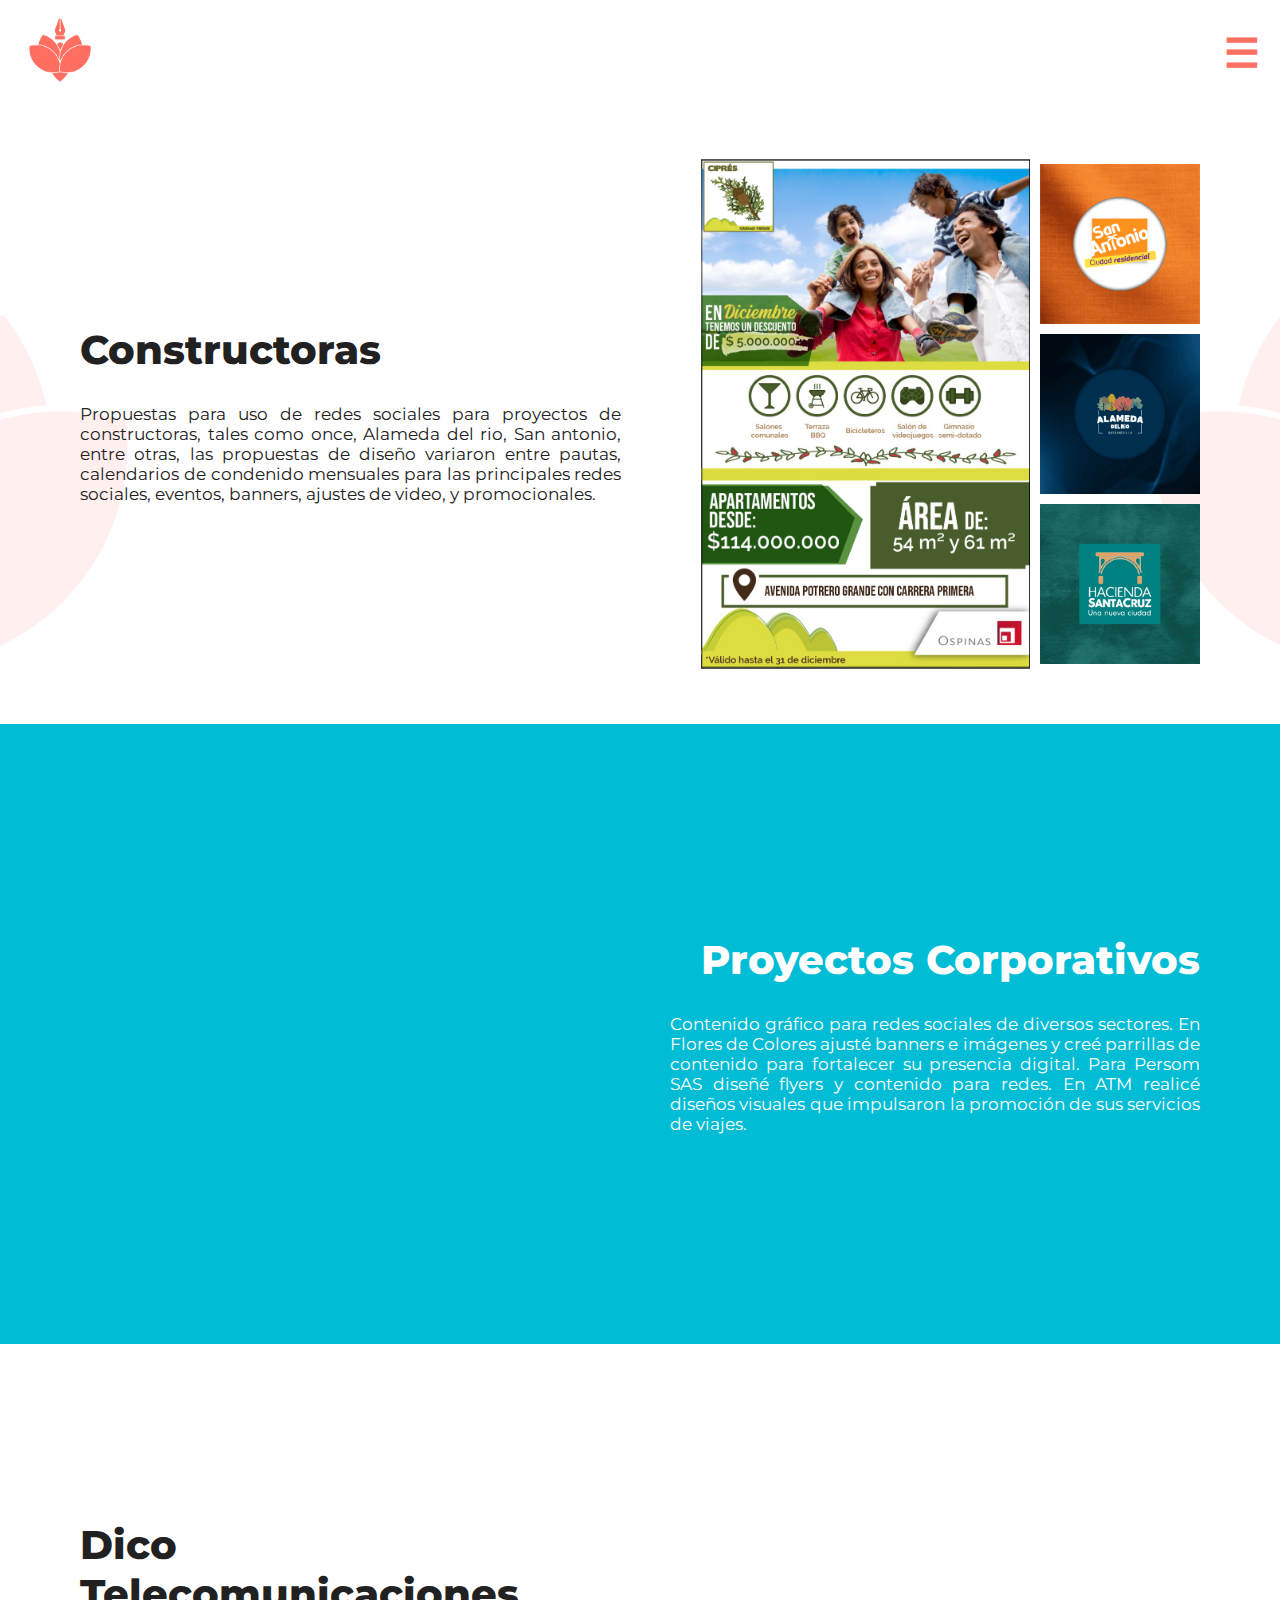
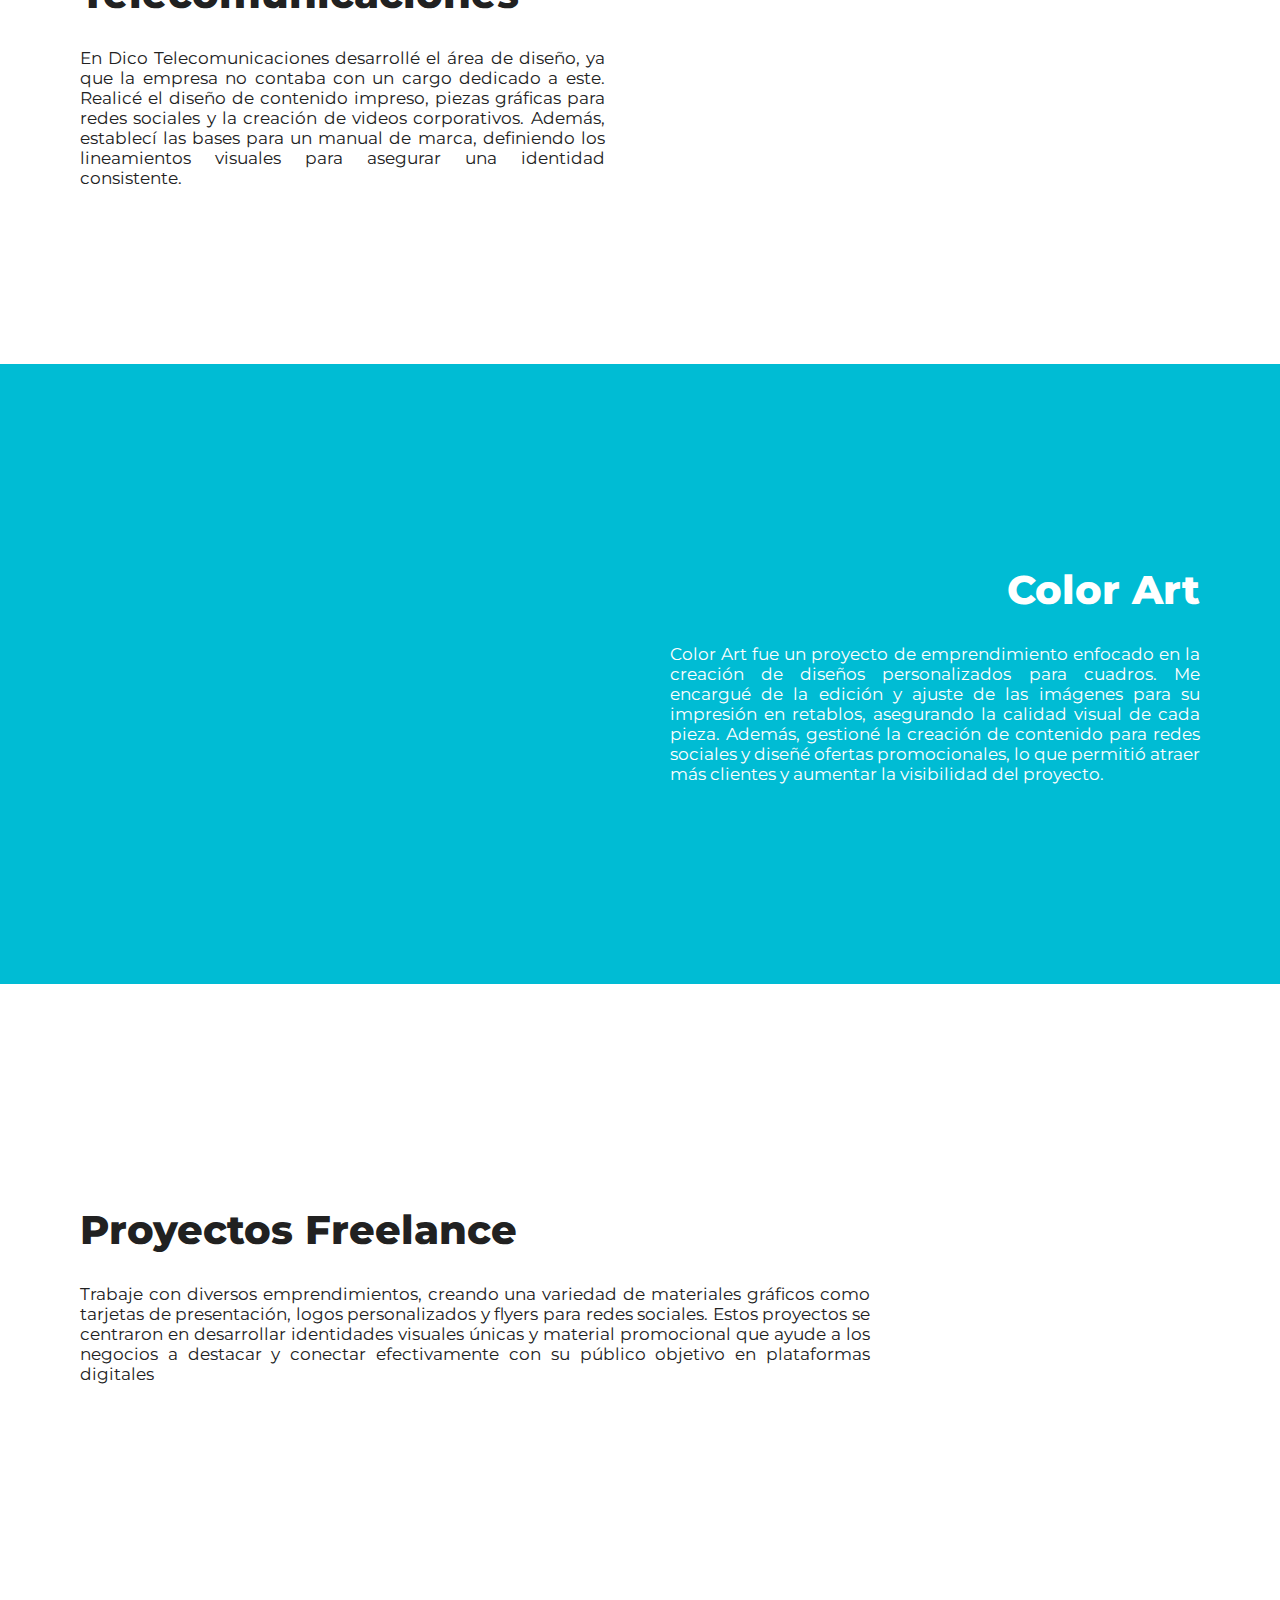
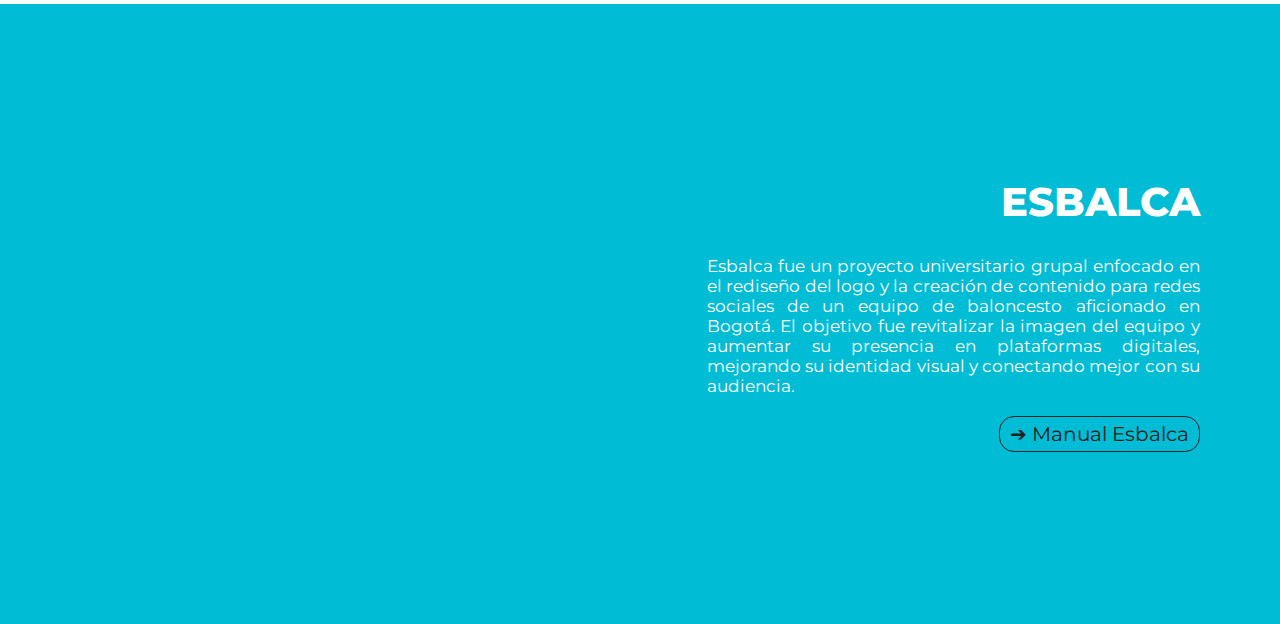
==== src/diseno.html @ efd07203 "first commit" ====
<!doctype html>
<html>
<head>
	<meta charset="UTF-8" />
    <meta name="viewport" content="width=device-width, initial-scale=1.0">
    <title>Darlyn Orjuela</title>
    <link rel="icon" type="image/png" href="assets/favicon.ico" />
	<link rel="preconnect" href="https://fonts.googleapis.com">
	<link rel="preconnect" href="https://fonts.gstatic.com" crossorigin>
	<link href="https://fonts.googleapis.com/css2?family=Montserrat:ital,wght@0,100..900;1,100..900&family=Playfair+Display:ital,wght@0,400..900;1,400..900&display=swap" rel="stylesheet">
    <link rel="stylesheet" href="css/variables.css"/>
	<link rel="stylesheet" href="css/menu.css">
    <link rel="stylesheet" href="css/diseno.css">
</head>

<body>
    <header> 
		<nav class="menu">
            <a href="welcome.html"><img class="logo" src="assets/img/logo/logo red.png" alt="logo Darlyn" ></a>
            <span id="open-close">&#9776;</span>
        </nav>
        <aside id="aside">
            <div class="container-svg">
                <h2 class="title_menu">Proyectos &#62;</h2>
                <div>
                    <a href="diseño.html"><span>Diseño</span></a>
                </div>
                <div>
                    <a href="galeria.html"><span>Galeria</span></a>
                </div>
                <div>
                    <a href="web.html"><span>Web</span></a>
                </div>
            </div>
            <div class="container-svg">
                <div>
                    <a href="sobreMi.html"><span>Sobre mí</span></a>
                </div>
            </div>
        </aside>
	</header>
    
    <main>
        <div class="disenos">
            <div class="container-disenos negro">
                <div class="container-texto">
                    <h2 class="titulo-diseno">Constructoras </h2>
                    <p class="texto-diseno">Propuestas para uso de redes sociales para proyectos de constructoras, tales como once, Alameda del rio, San antonio, entre otras, las propuestas de diseño variaron entre pautas, calendarios de condenido mensuales para las principales redes sociales, eventos, banners, ajustes de video, y promocionales.</p>
                </div>
                <div class="container-img derecha">
                    <img src="assets/img/Recurso 10.png" alt="" class="imagenes jpg">
                    <img src="assets/img/Galeria/Recurso-9.png" alt="" width="160" class="imagenes none">
                    <img src="assets/img/Galeria/Recurso-4.png" alt="" width="160" class="imagenes none">
                    <img src="assets/img/Galeria/Recurso-5.png" alt="" width="160" class="imagenes none">
              </div>
            </div>
            
            <div class="container-disenos aqua">
                <div class="container-img izquierda">
                    <img src="assets/img/Galeria/frecuencia-04.jpg" alt="" width="250" class="imagenes none">
                    <img src="assets/img/Galeria/frecuencia-09.png" alt="" width="250" class="imagenes none">
                    <img src="assets/img/Galeria/frecuencia-02.jpg" alt="" width="250"  class="imagenes">
                </div>
              <div class="container-texto blanco">
                    <h2 class="titulo-diseno texto-derecha">Proyectos Corporativos</h2>
                    <p class="texto-diseno">Contenido gráfico para redes sociales de diversos sectores. En Flores de Colores ajusté banners e imágenes y creé parrillas de contenido para fortalecer su presencia digital. Para Persom SAS diseñé flyers y contenido para redes. En ATM realicé diseños visuales que impulsaron la promoción de sus servicios de viajes.</p>
                </div>
            </div>       
            
            <div class="container-disenos negro">
                <div class="container-texto">
                    <h2 class="titulo-diseno">Dico Telecomunicaciones</h2>
                    <p class="texto-diseno">En Dico Telecomunicaciones desarrollé el área de diseño, ya que la empresa no contaba con un cargo dedicado a este. Realicé el diseño de contenido impreso, piezas gráficas para redes sociales y la creación de videos corporativos. Además, establecí las bases para un manual de marca, definiendo los lineamientos visuales para asegurar una identidad consistente.</p>
                </div>
                <div class="container-img derecha">
                    <img src="assets/img/Galeria/RecursoD5.png" alt="" class="imagenes none">
                    <img src="assets/img/Galeria/RecursoD2.png" alt="" width="250" class="imagenes none">
                    <img src="assets/img/Galeria/RecursoD3.png" alt="" width="250" class="imagenes">
              </div>
            </div>
            
            <div class="container-disenos aqua">
                <div class="container-img izquierda">
                    <img src="assets/img/Galeria/SColorart2.png" alt="" width="250" class="imagenes">
                    <img src="assets/img/Galeria/SColorart3.png" alt="" width="250" class="imagenes none">
                    <img src="assets/img/Galeria/SColorart1.png" alt="" width="250"  class="imagenes none">
                    <img src="assets/img/Galeria/SColorart4.png" alt="" width="250"  class="imagenes none">
                </div>
              <div class="container-texto blanco">
                    <h2 class="titulo-diseno texto-derecha">Color Art </h2>
                    <p class="texto-diseno">Color Art fue un proyecto de emprendimiento enfocado en la creación de diseños personalizados para cuadros. Me encargué de la edición y ajuste de las imágenes para su impresión en retablos, asegurando la calidad visual de cada pieza. Además, gestioné la creación de contenido para redes sociales y diseñé ofertas promocionales, lo que permitió atraer más clientes y aumentar la visibilidad del proyecto.</p>
              </div>
            </div> 
            
            <div class="container-disenos negro">
                <div class="container-texto">
                    <h2 class="titulo-diseno">Proyectos Freelance</h2>
                    <p class="texto-diseno">Trabaje con diversos emprendimientos, creando una variedad de materiales gráficos como tarjetas de presentación, logos personalizados y flyers para redes sociales. Estos proyectos se centraron en desarrollar identidades visuales únicas y material promocional que ayude a los negocios a destacar y conectar efectivamente con su público objetivo en plataformas digitales</p>
                </div>
                <div class="container-img derecha">
                    <img src="assets/img/Galeria/free-1.png" alt="" class="imagenes none">
                    <img src="assets/img/Galeria/free-2.jpg" alt="" width="250" class="imagenes none">
                    <img src="assets/img/Galeria/free-3.jpg" alt="" width="250" class="imagenes">
              </div>
            </div>
            
            <div class="container-disenos aqua">
                <div class="container-img izquierda">
                    <img src="assets/img/Galeria/esbalca-5.jpg" alt="" class="imagenes none">
                    <img src="assets/img/Galeria/esbalca-4.jpg" alt="" width="250" class="imagenes none">
                    <img src="assets/img/Galeria/esbalca-2.jpg" alt="" width="250"  class="imagenes">
                </div>
              <div class="container-texto blanco">
                    <h2 class="titulo-diseno texto-derecha">ESBALCA</h2>
                <p class="texto-diseno">Esbalca fue un proyecto universitario grupal enfocado en el rediseño del logo y la creación de contenido para redes sociales de un equipo de baloncesto aficionado en Bogotá. El objetivo fue revitalizar la imagen del equipo y aumentar su presencia en plataformas digitales, mejorando su identidad visual y conectando mejor con su audiencia.</p>
                <div class="btn-container">
                  <a href="assets/pdf/Esbalca.pdf" class="btn-esbalca" target="_blank">&#10132; Manual Esbalca</a>
                </div>    
              </div>
            </div> 
        </div>
    </main>
    
    <script src="js/dropdown.js"></script>
    <script src="js/animation-show.js"></script>
</body>
</html>
---- src/css/variables.css ----
:root {
    --gris-oscuro: #212121;
    --rosa:#FF6F61;
	--aqua:#00BCD4;
	--lavanda:#C5CAE9;
	--durazno:#FFE0B2;

    /*con opacidad*/
    --aqua-opacidad:rgba(0,188,212,0.83);
    --aqua-oscuro:rgba(0,106,120,1.00);
    
    /*font*/
    --titulo: "Playfair Display", serif;
    --texto: "Montserrat", sans-serif;
    
}
    
*{
	margin: 0;
	padding: 0;
	list-style: none;
}

body{
    width: 100%;
    height: 100vh;
    background-color: var(--fondo-color);
    position: relative;
    overflow-x: hidden;
}
---- src/css/menu.css ----
.menu {
    display: flex;
    align-items: center;
    justify-content: space-between;
    width: 100%;
    padding: 10px 20px;
    box-sizing: border-box;
    overflow: hidden;
}

.logo {
    width: 80px;
    object-fit: cover;
	cursor: pointer;
    z-index: 3;
}

#open-close {
    font-family: var(--texto);
    font-size: 40px;
    color: var(--rosa);
    font-weight: 900;
    cursor: pointer;
    z-index: 3;
}

#aside {
    background-color: var(--aqua-opacidad);
    width: 30vw;
    position: absolute;
    top: 0;
    right: 0;
    bottom:0;
    padding-top: 100px;
    overflow-y: hidden;
    transition: transform 0.5s;
    z-index: 2;
}

.desplegar {
    transform: translateX(100%); /* Muestra el menú cuando la clase 'desplegar' se aplica */
}

.container-svg {
    margin: 10px 60px;
    padding: 10px 0px;
    color: white;
    font-family: var(--texto);
}

.container-svg:not(:last-child) {
    border-bottom: 3px solid white;
} 

.container-svg div a span{
    display: flex;
    align-items: center;
    justify-content: space-evenly;
    width: 100%;
    margin-bottom: 30px;
    cursor: pointer;
}

.container-svg a {
    font-size: 30px;
    font-weight: 600;
    text-decoration: none;
    color: white;
}

.container-svg a:hover {
    color: var(--aqua-oscuro);
}

.title_menu {
    padding-bottom: 40px;
    font-size: 25px;
    font-weight: 800;
}


@media screen and (max-width: 600px) {
    .menu{
        width: 100vw;
    }
    
    .logo {
        width: 50px;
    }
    
    #open-close {
        font-size: 30px;
    }
    
    #aside {
        width: 100vw;
        height: 100vh;
        overflow-y: visible;
    }
     
}

@media screen and (max-width: 1024px) {
    #aside{
        width: 100vw;
        height: 100vh;
        overflow-y: visible;
    }
}
---- src/css/diseno.css ----
.disenos {
    width: 100vw;
    display: flex;
    align-items: center;
    flex-direction: column;
    background: url("../assets/img/backgraund_2.png") center / cover no-repeat fixed;
}

.container-disenos {
    width: 100vw;
    padding: 10px 50px;
    font-family: var(--texto);
    display: flex;
    align-items: center;
}

.container-texto {
    flex: 1;
    padding: 0 80px;
    display: flex;
    flex-direction: column;
}

.negro {
    color: var(--gris-oscuro);
}

.titulo-diseno {
    margin-bottom: 30px;
    font-weight: 800;
    font-size: 40px;
}

.texto-diseno {
    text-align: justify;
    font-size: 17px;
}

.container-img {
    height: 600px;
    display: flex;
    flex-direction: column;
    flex-wrap: wrap;
    justify-content: center;
    overflow: hidden;
    gap: 10px;
}

.derecha {
    padding-right: 80px;
}

.imagenes {
    max-height: 85%;
    max-width: 100%;
    object-fit: contain;
    transition: transform 0.3s ease;
}

.imagenes:hover {
   transform: scale(1.05); 
}

.aqua {
    background: var(--aqua);
}

.izquierda {
    padding-left: 80px;
}

.container-img .imagenes {
    transform: scale(0);
    transition: transform 2s cubic-bezier(0.25, 0.1, 0.25, 1);
}

.texto-derecha {
    text-align: right;
}

.blanco {
    color: white;
}

.btn-container {
    display: flex;
    justify-content: flex-end;
    cursor: pointer;
}

.btn-esbalca {
    margin-top: 20px;
    color: var(--gris-oscuro);
    text-align: right;
    font-size: 20px;
    font-weight: 400;
    padding: 5px 10px;
    border: 1px solid var(--gris-oscuro);
    border-radius: 15px;
    text-decoration: none;
    background: var(--aqua);
}

.btn-esbalca:hover {
    font-size: 25px;
    color: white;
    border: 1px solid white;
    cursor: pointer;
}



@media screen and (max-width: 600px) {
    .container-disenos {
        flex-direction: column;
        padding: 40px 20px;
    }
    
    .container-texto {
        padding: 20px;
    }
    
    .titulo-diseno {
        font-size: 24px;
        text-align: center;
        margin-bottom: 20px;
    }
    
    .texto-diseno {
        font-size: 14px;
    }

    .container-img {
        height: auto;
        position: static;
        padding: 0;
    }

    .imagenes {
        max-width: 100%;
        height: auto;
    }
    
    .jpg {
        width: 250;
    }
    
    .none {
        display: none;
    }
    
}

@media screen and (min-width: 768px) and (max-width: 1024px) {
    .container-disenos {
        padding: 50px 30px;
    }
    
    .container-texto {
        padding: 30px;
    }
    
    .titulo-diseno {
        font-size: 25px;
        text-align: center;
        margin-bottom: 20px;
    }
    
    .texto-diseno {
        font-size: 15px;
    }
    
    .container-img {
        height: auto;
        position: static;
        padding: 30px;
    }

    .imagenes {
        max-width: 100%;
        height: auto;
    }
    
    .jpg{
        width: 250px;
    }
    
    .none {
        display: none;
    }  
}
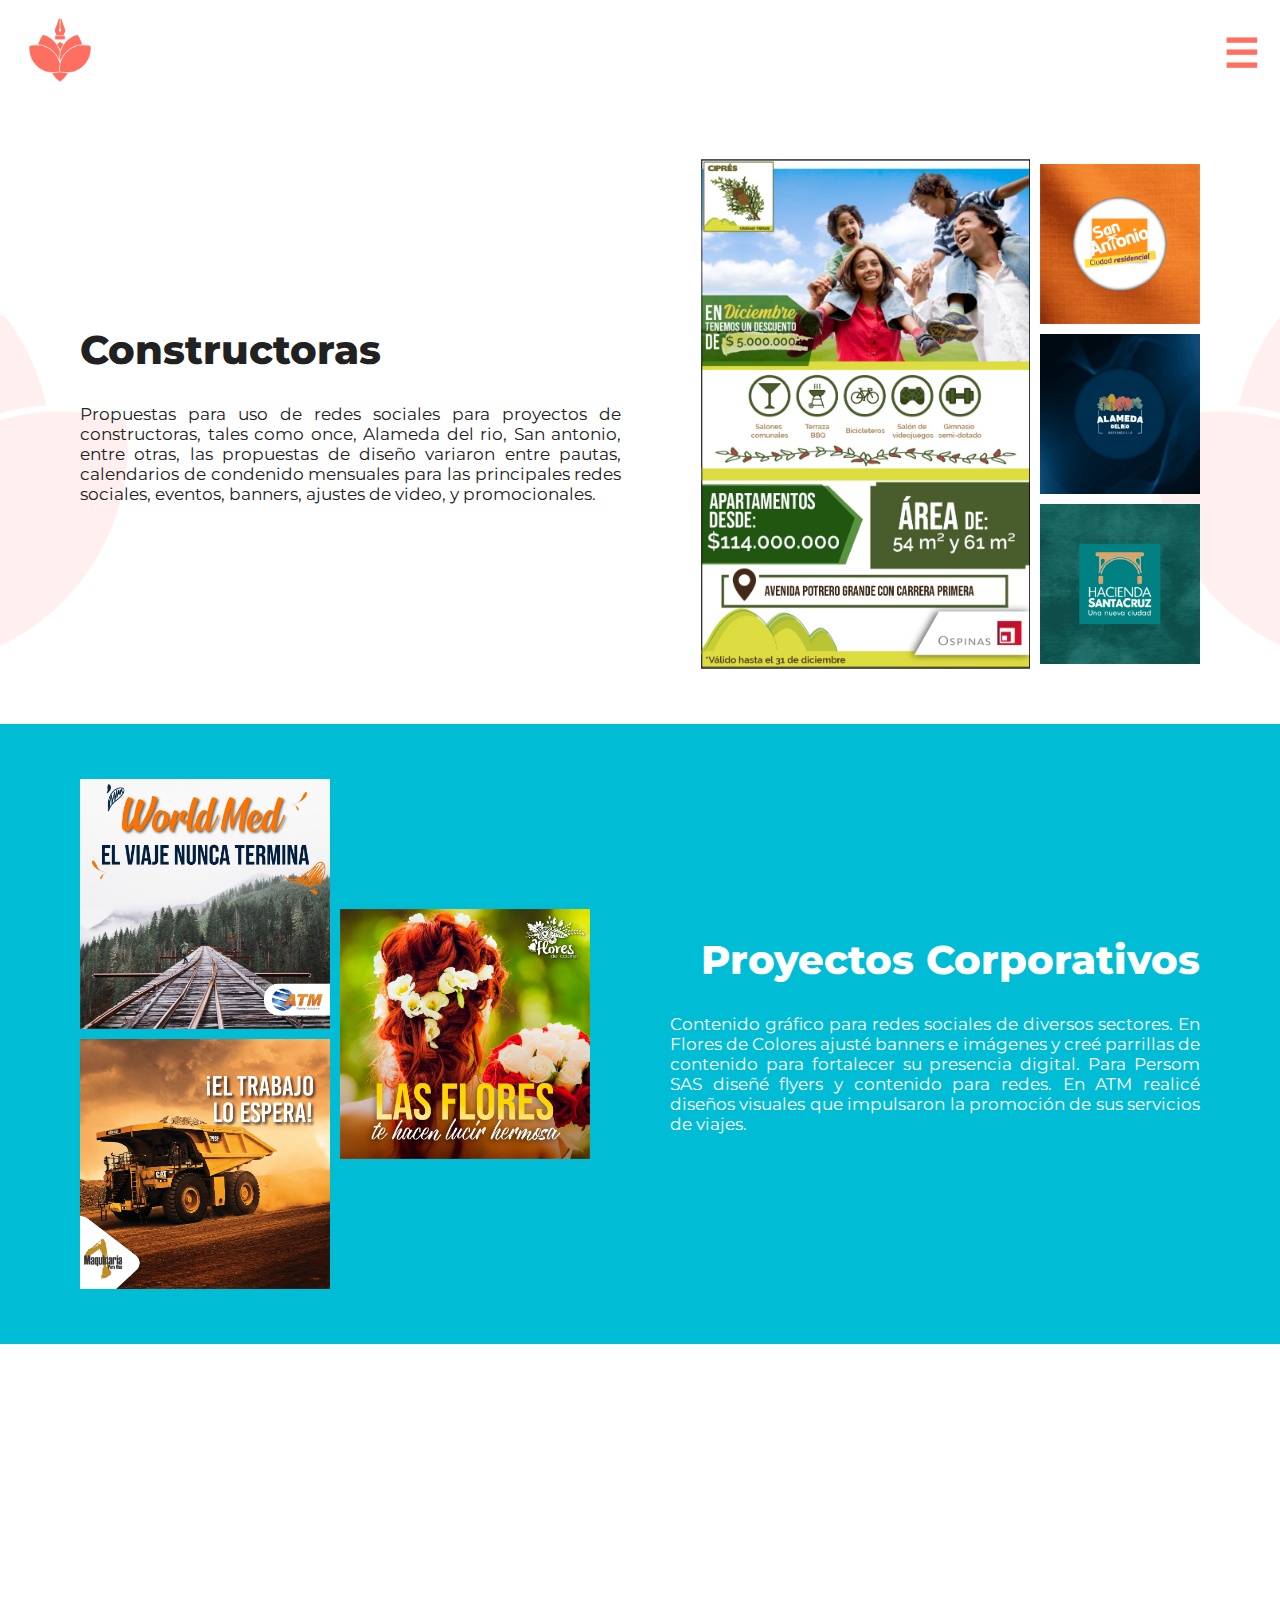
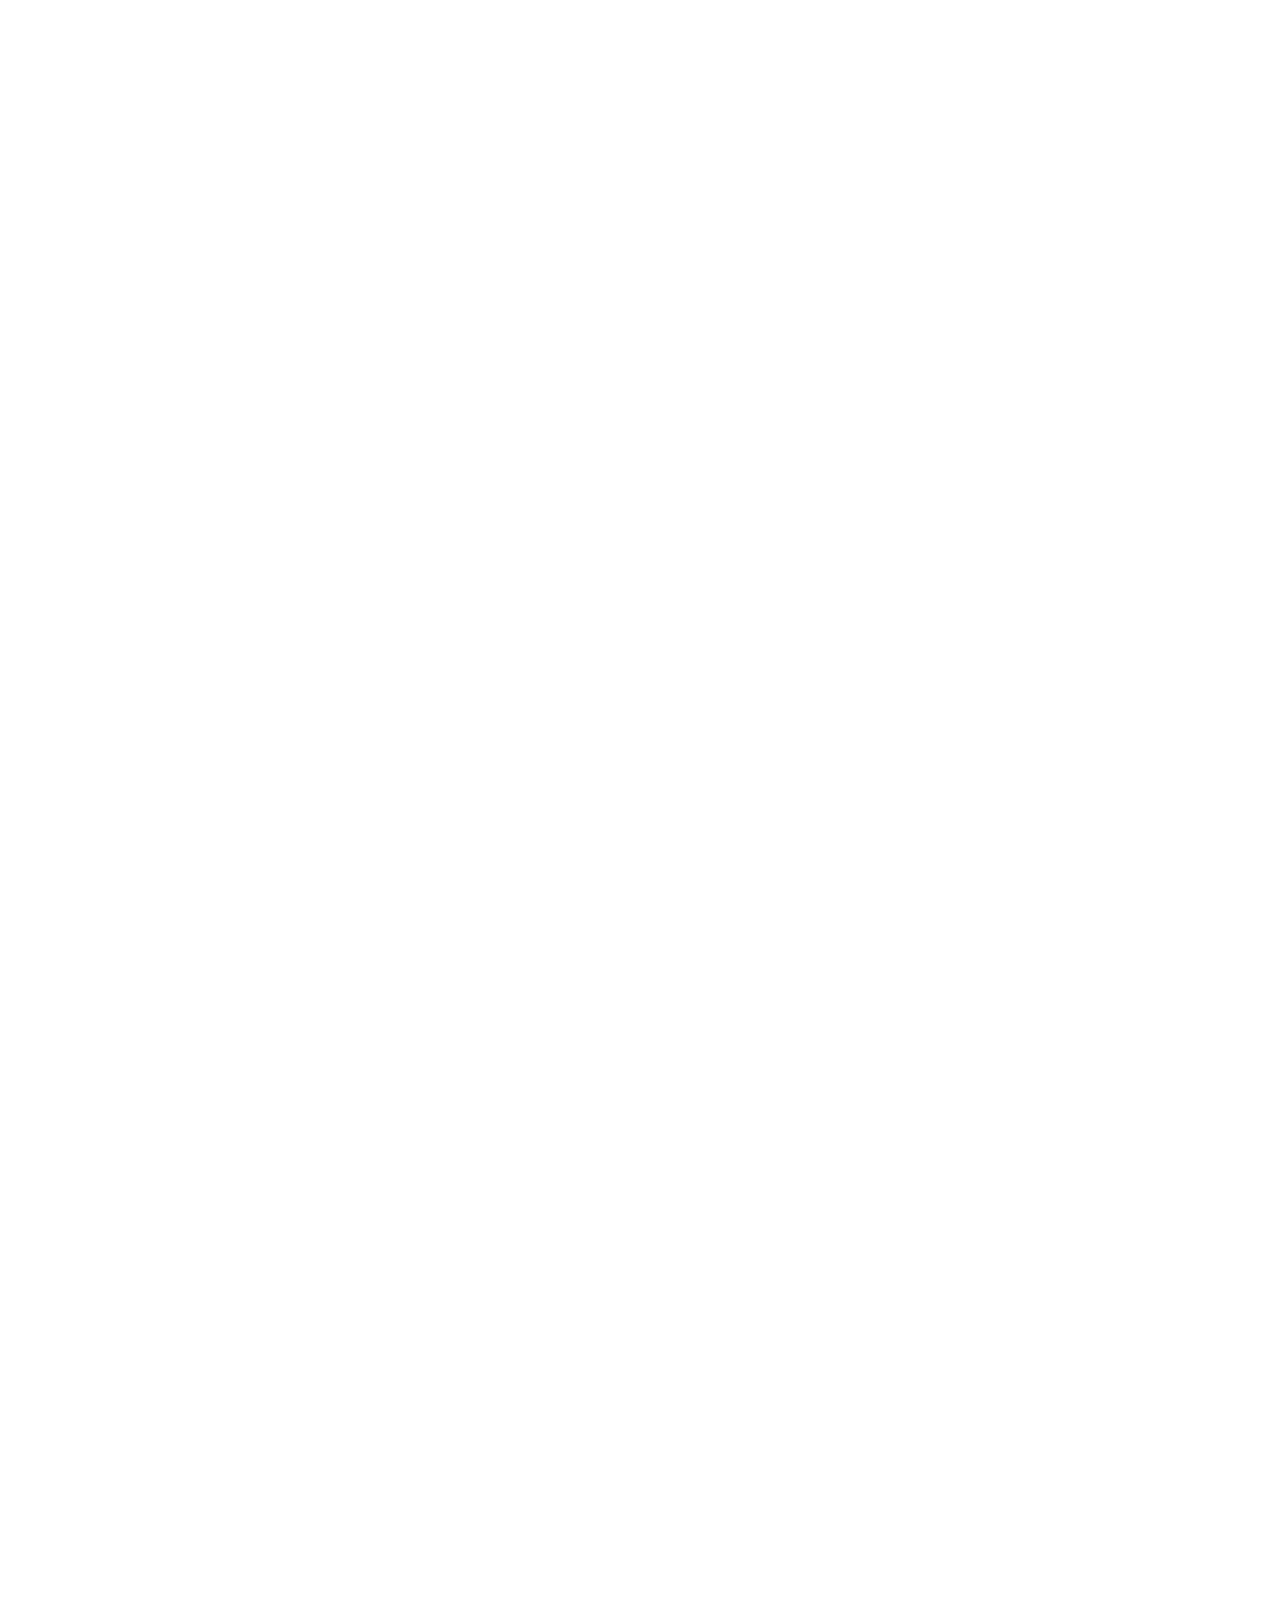
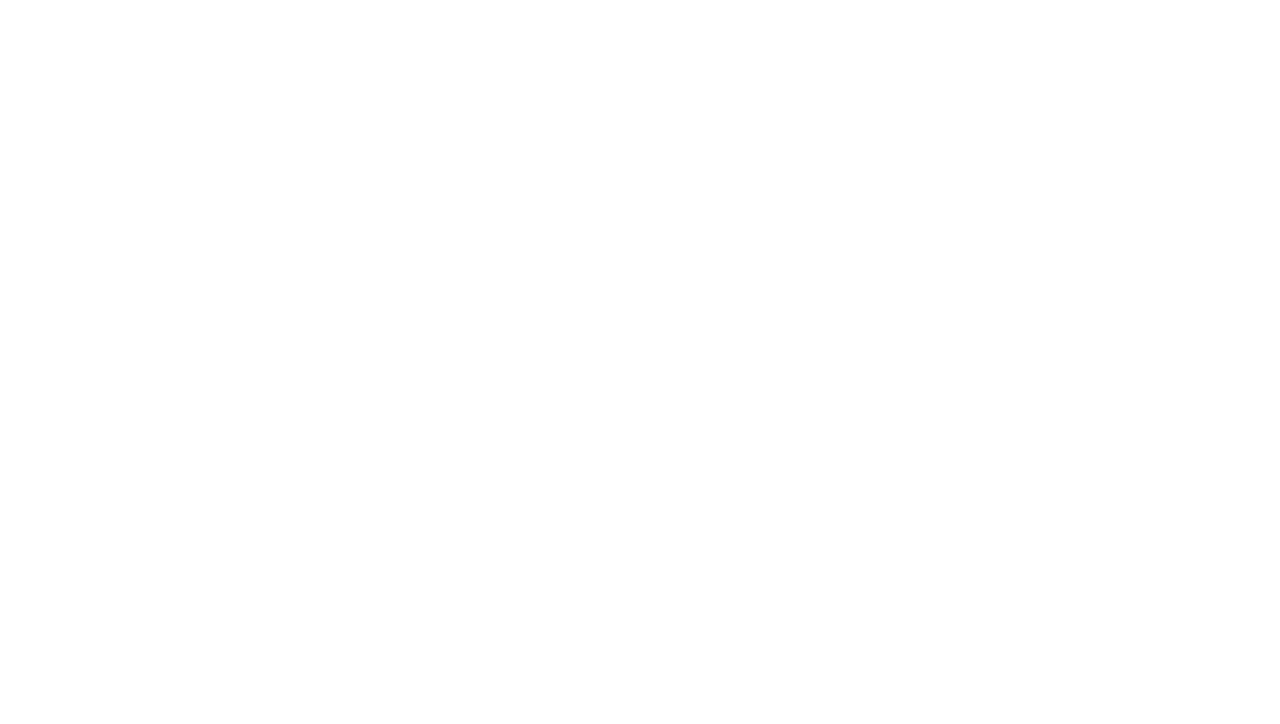
==== commit 767c8b83: "cambio de diseño en index, se agrego proyecto a web, y cambio en la animacion de la pag diseño" ====
--- a/src/diseno.html
+++ b/src/diseno.html
@@ -11,6 +11,17 @@
     <link rel="stylesheet" href="css/variables.css"/>
 	<link rel="stylesheet" href="css/menu.css">
     <link rel="stylesheet" href="css/diseno.css">
+    
+    <!-- Google tag (gtag.js) -->
+<script async src="https://www.googletagmanager.com/gtag/js?id=G-T5X6NQVC5K"></script>
+<script>
+  window.dataLayer = window.dataLayer || [];
+  function gtag(){dataLayer.push(arguments);}
+  gtag('js', new Date());
+
+  gtag('config', 'G-T5X6NQVC5K');
+</script>
+    
 </head>
 
 <body>
--- a/src/css/diseno.css
+++ b/src/css/diseno.css
@@ -12,6 +12,17 @@
     font-family: var(--texto);
     display: flex;
     align-items: center;
+}
+
+.container-disenos {
+    opacity: 0;
+    transform: translateY(100px);
+    transition: opacity 1s ease-out, transform 1s ease-out;
+}
+
+.container-disenos.active {
+    opacity: 1;
+    transform: translateY(0); 
 }
 
 .container-texto {
@@ -54,12 +65,9 @@
     max-height: 85%;
     max-width: 100%;
     object-fit: contain;
-    transition: transform 0.3s ease;
 }
 
-.imagenes:hover {
-   transform: scale(1.05); 
-}
+
 
 .aqua {
     background: var(--aqua);
@@ -69,10 +77,6 @@
     padding-left: 80px;
 }
 
-.container-img .imagenes {
-    transform: scale(0);
-    transition: transform 2s cubic-bezier(0.25, 0.1, 0.25, 1);
-}
 
 .texto-derecha {
     text-align: right;
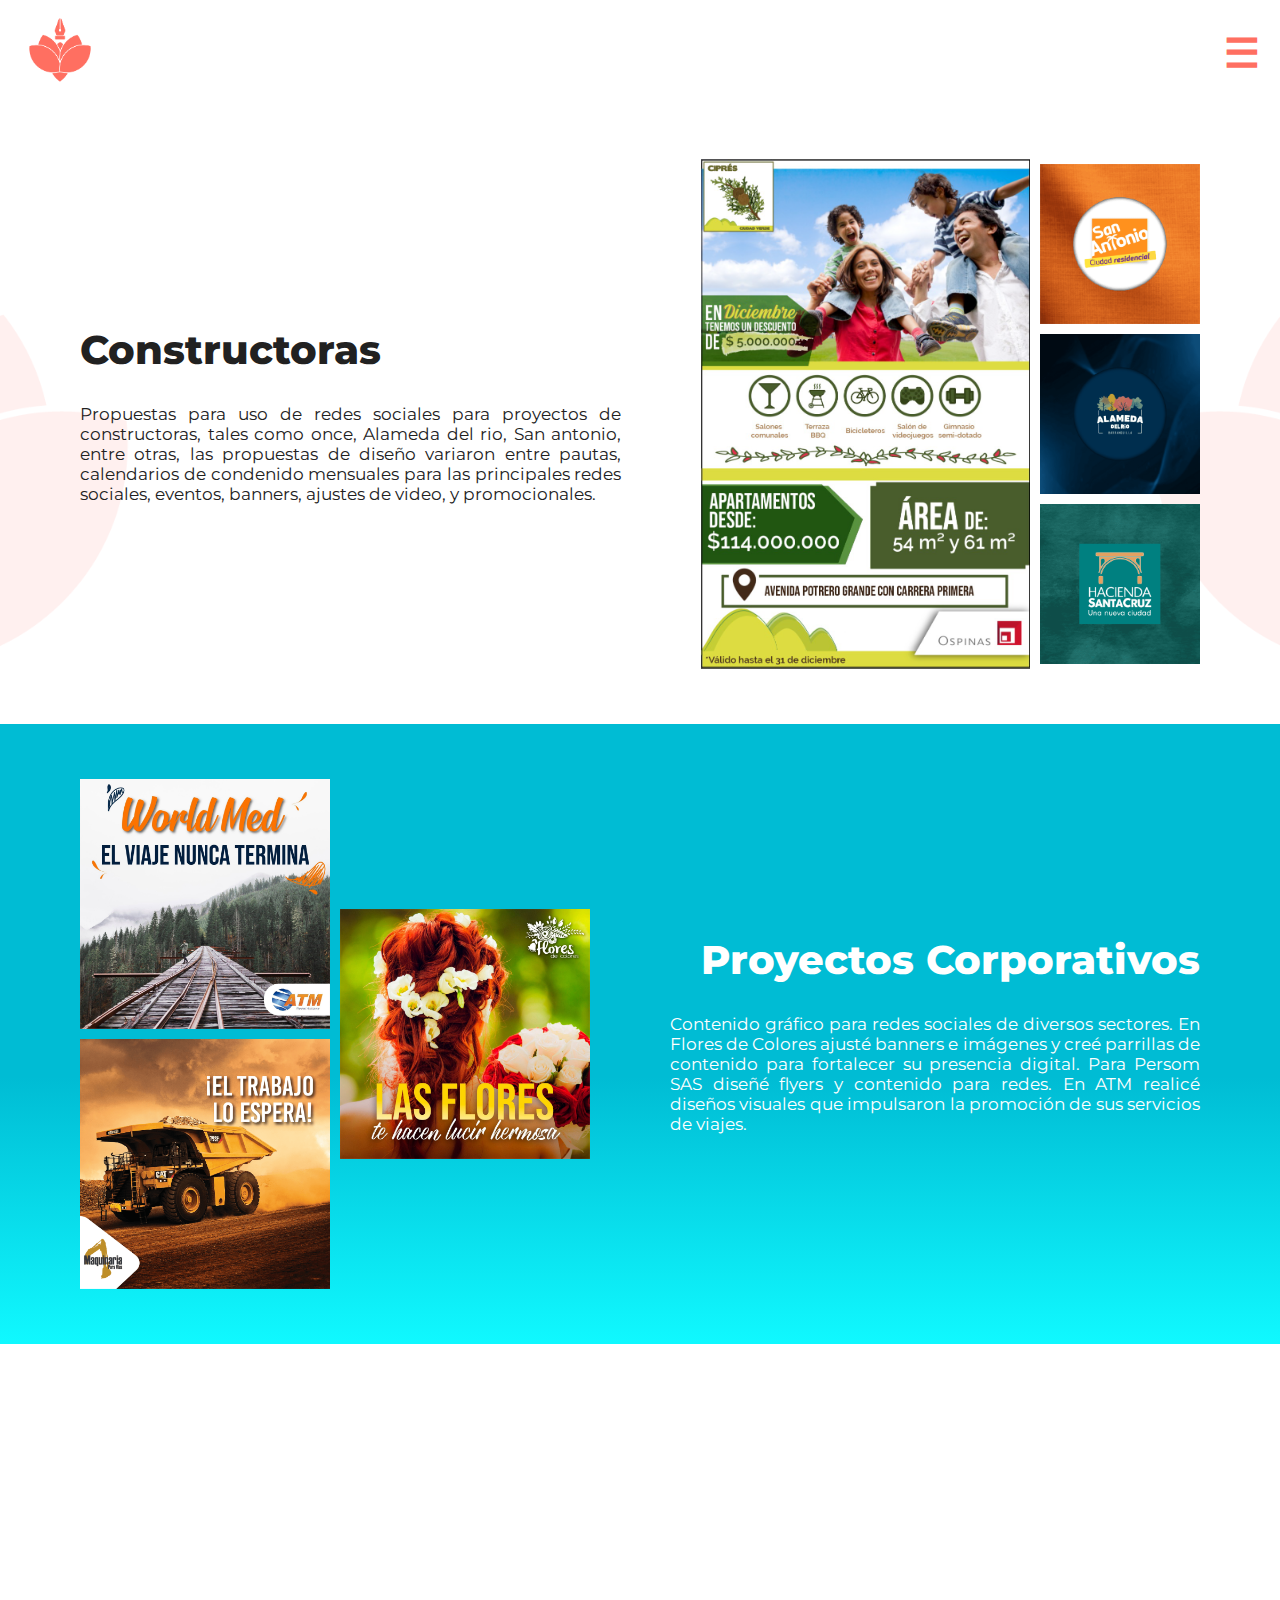
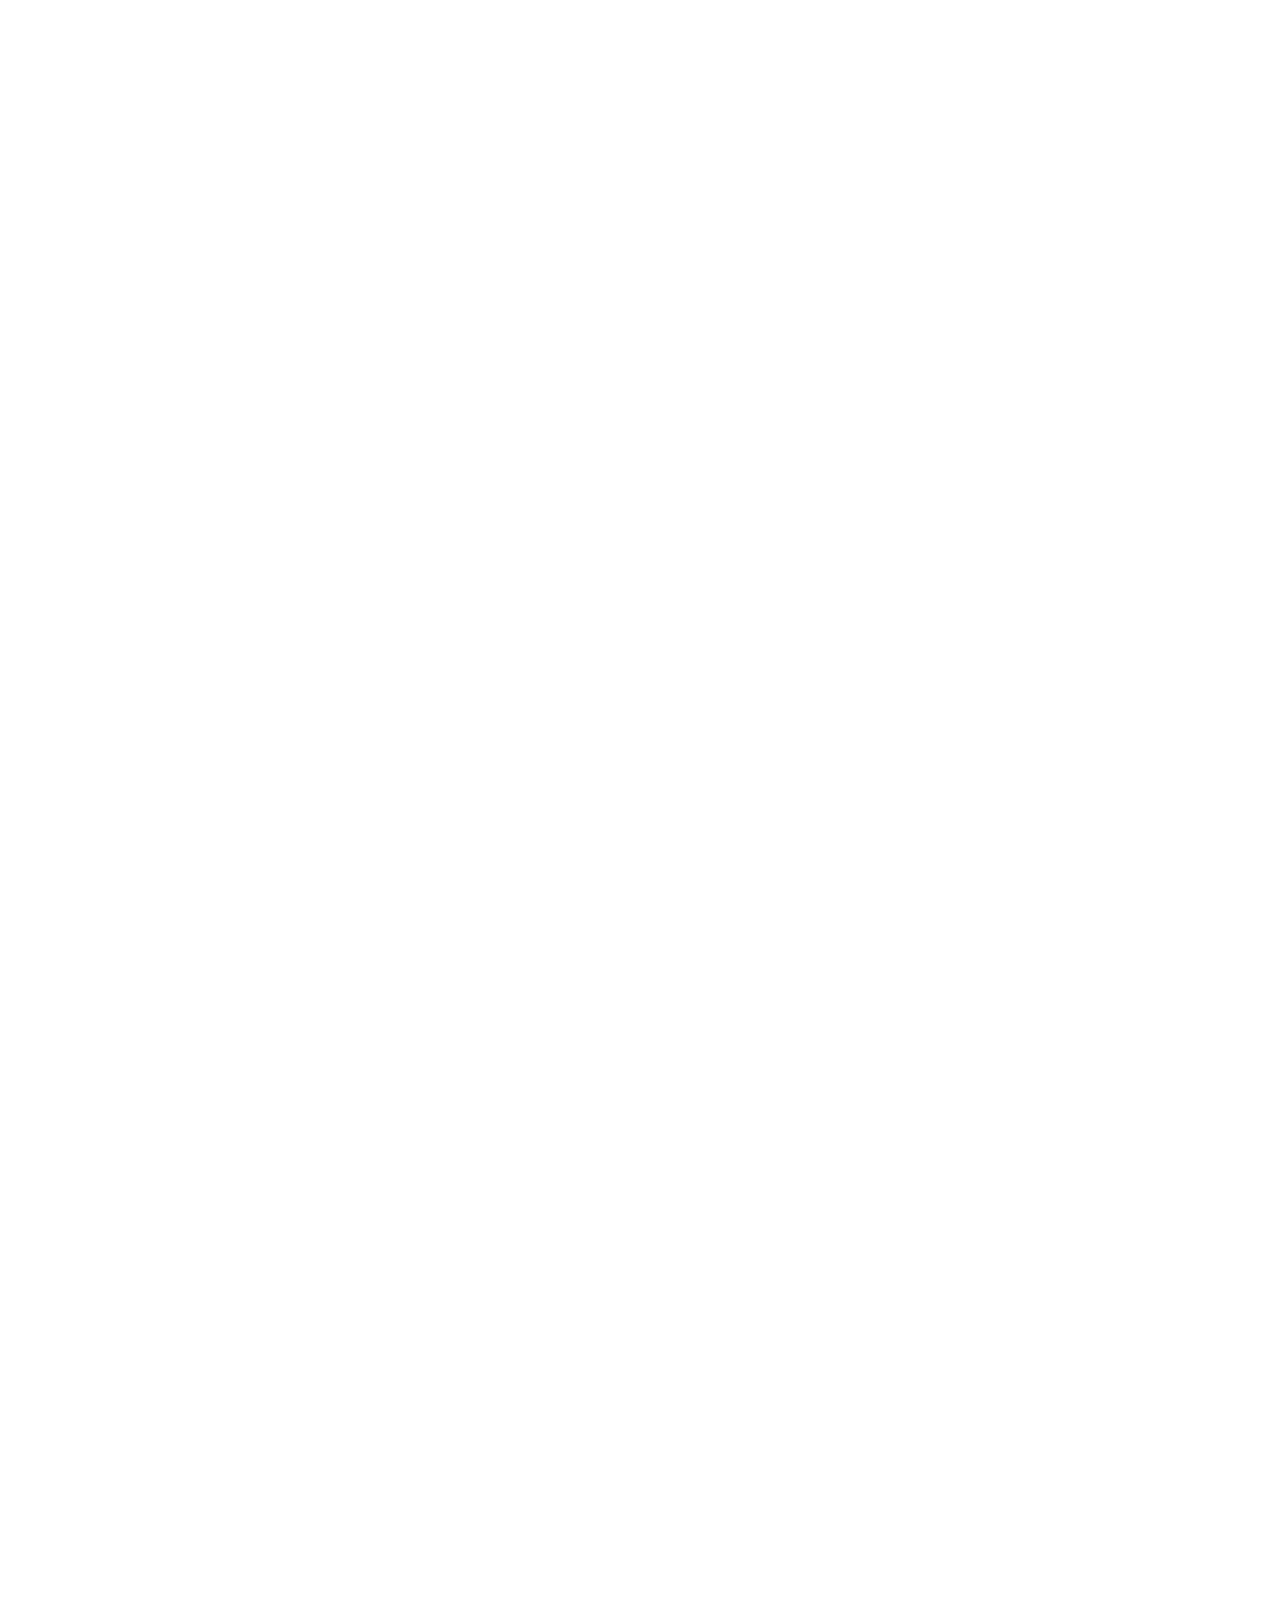
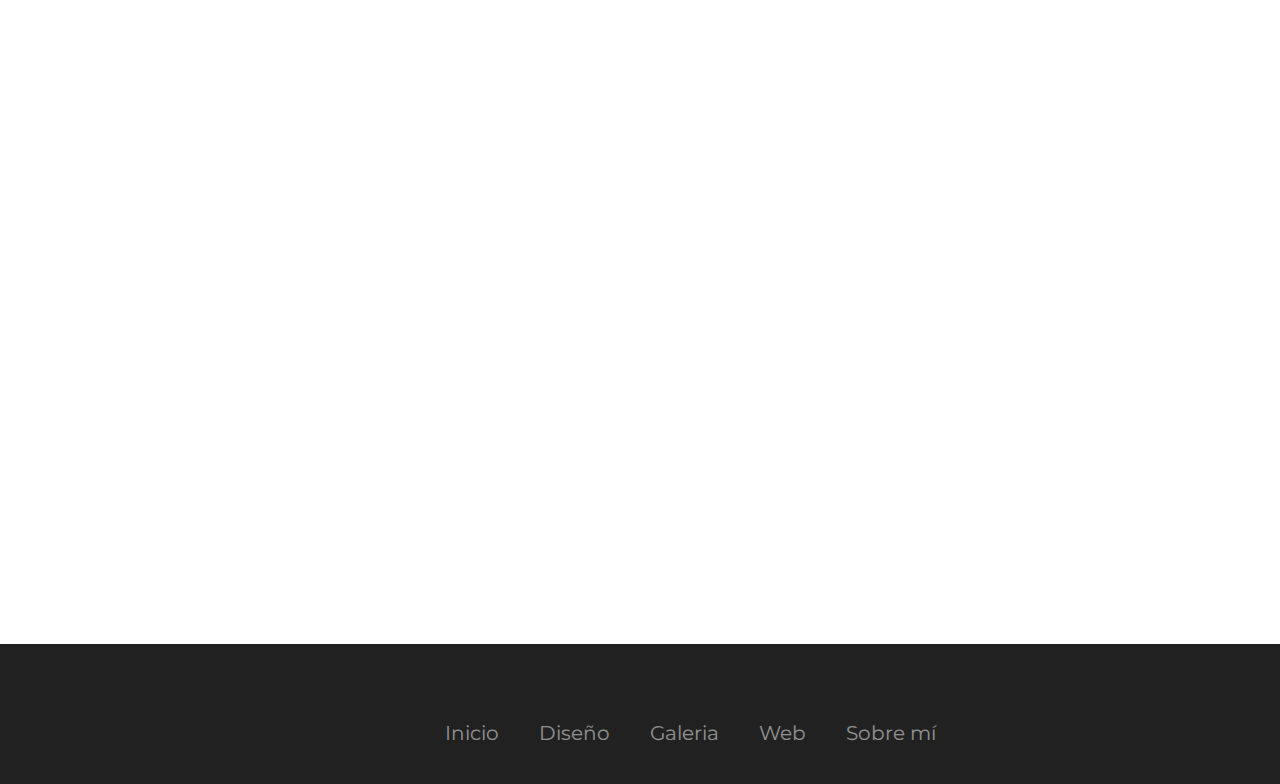
==== commit 802421d0: "cambios de diseño y estilos generales +footer" ====
--- a/src/diseno.html
+++ b/src/diseno.html
@@ -27,12 +27,14 @@
 <body>
     <header> 
 		<nav class="menu">
-            <a href="welcome.html"><img class="logo" src="assets/img/logo/logo red.png" alt="logo Darlyn" ></a>
+            <a href="index.html"><img class="logo" src="assets/img/logo/logo red.png" alt="logo Darlyn" ></a>
             <span id="open-close">&#9776;</span>
         </nav>
         <aside id="aside">
             <div class="container-svg">
-                <h2 class="title_menu">Proyectos &#62;</h2>
+                <div>
+                    <a href="index.html"><span>Inicio</span></a>
+                </div>
                 <div>
                     <a href="diseño.html"><span>Diseño</span></a>
                 </div>
@@ -130,9 +132,53 @@
               </div>
             </div> 
         </div>
+
+        <footer class="footer">
+            <ul class="social-icon">
+                <li class="icon-elem">
+                    <a href="https://www.behance.net/darlynorjuela" target="_blank" rel="noopener noreferrer" class="icon">
+                        <ion-icon name="logo-behance"></ion-icon>
+                    </a>
+                </li>
+                <li class="icon-elem">
+                    <a href="https://github.com/Dar3173" target="_blank" rel="noopener noreferrer" class="icon">
+                        <ion-icon name="logo-github"></ion-icon>
+                    </a>
+                </li>
+                <li class="icon-elem">
+                    <a href="https://wa.me/573208033754" target="_blank" rel="noopener noreferrer" class="icon">
+                        <ion-icon name="logo-whatsapp"></ion-icon>
+                    </a>
+                </li>
+                <li class="icon-elem">
+                    <a href="mailto:darlynorjuela@gmail.com" target="_blank" rel="noopener noreferrer" class="icon">
+                        <ion-icon name="mail-unread-outline"></ion-icon>
+                    </a>
+                </li>
+            </ul>
+            <ul class="menu-footer">
+                <li class="menu-elem-footer">
+                    <a href="index.html" class="menu-icon-footer"> Inicio </a>
+                </li>
+                <li class="menu-elem-footer">
+                    <a href="diseno.html" class="menu-icon-footer"> Diseño </a>
+                </li>
+                <li class="menu-elem-footer">
+                    <a href="galeria.html" class="menu-icon-footer"> Galeria </a>
+                </li>
+                <li class="menu-elem-footer">
+                    <a href="web.html" class="menu-icon-footer"> Web </a>
+                </li>
+                <li class="menu-elem-footer">
+                    <a href="sobreMi.html" class="menu-icon-footer"> Sobre mí </a>
+                </li>
+            </ul>
+        </footer>
     </main>
     
     <script src="js/dropdown.js"></script>
     <script src="js/animation-show.js"></script>
+    <script  type = "module"  src = " https://unpkg.com/ionicons@7.1.0/dist/ionicons/ionicons.esm.js " > </script> 
+    <script  nomodule  src = " https://unpkg.com/ionicons@7.1.0/dist/ionicons/ionicons.js " > </script>
 </body>
 </html>
--- a/src/css/menu.css
+++ b/src/css/menu.css
@@ -38,12 +38,12 @@
 }
 
 .desplegar {
-    transform: translateX(100%); /* Muestra el menú cuando la clase 'desplegar' se aplica */
+    transform: translateX(100%);
 }
 
 .container-svg {
-    margin: 10px 60px;
-    padding: 10px 0px;
+    margin: 30px 60px;
+    padding: 20px 0px;
     color: white;
     font-family: var(--texto);
 }
@@ -72,11 +72,76 @@
     color: var(--aqua-oscuro);
 }
 
-.title_menu {
-    padding-bottom: 40px;
-    font-size: 25px;
-    font-weight: 800;
+
+
+/*estilo footer*/
+.footer {
+    position: relative;
+    width: 100%;
+    margin-top: 20px;
+    background: var(--gris-oscuro);
+    min-height: 100px;
+    padding: 20px 50px;
+    display: flex;
+    justify-content: center;
+    align-items: center;
+    flex-direction: column;
 }
+
+.social-icon {
+    display: flex;
+    justify-content: center;
+    align-items: center;
+    position: relative;
+    margin: 10px 5px;
+    flex-wrap: wrap;
+}
+
+.icon-elem {
+    list-style: none;
+}
+
+.icon {
+    color: white;
+    font-size: 50px;
+    display: inline-block;
+    margin: 0 20px;
+    transition: 0.5s;
+}
+
+.icon:hover {
+    transform: translateY(-10px);
+}
+
+
+.menu-footer {
+    display: flex;
+    justify-content: center;
+    position: relative;
+    align-items: center;
+    margin: 10px 0;
+    flex-wrap: wrap;
+}
+
+.menu-elem-footer {
+    list-style: none;
+}
+
+.menu-icon-footer {
+    color: white;
+    font-size: 20px;
+    font-family: var(--texto);
+    display: inline-block;
+    text-decoration: none;
+    margin: 5px 20px;
+    opacity: 0.5;
+    transition: 0.3s;
+}
+
+.menu-icon-footer:hover {
+    opacity: 1;
+}
+
 
 
 @media screen and (max-width: 600px) {
@@ -97,7 +162,6 @@
         height: 100vh;
         overflow-y: visible;
     }
-     
 }
 
 @media screen and (max-width: 1024px) {
--- a/src/css/diseno.css
+++ b/src/css/diseno.css
@@ -71,6 +71,7 @@
 
 .aqua {
     background: var(--aqua);
+    background: linear-gradient(180deg, rgba(0,188,212,1) 57%, rgba(16,249,255,1) 100%);
 }
 
 .izquierda {
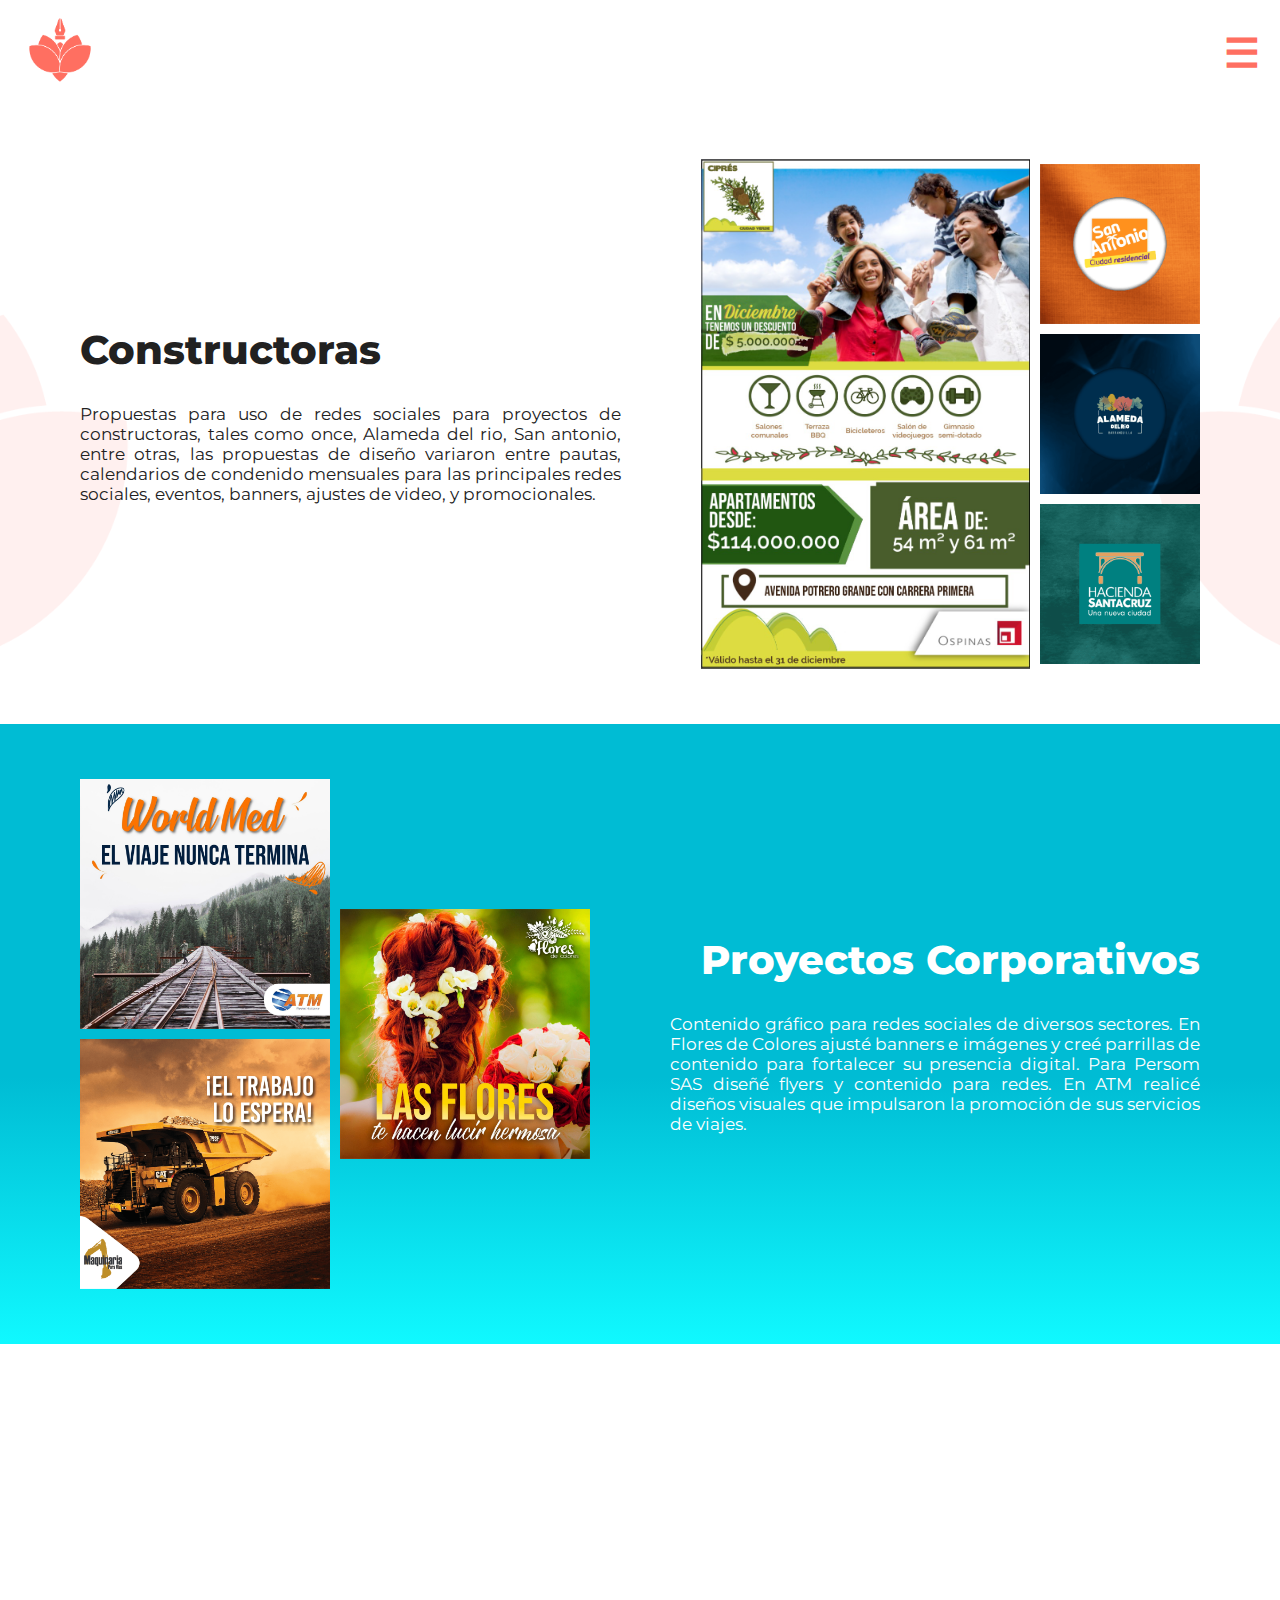
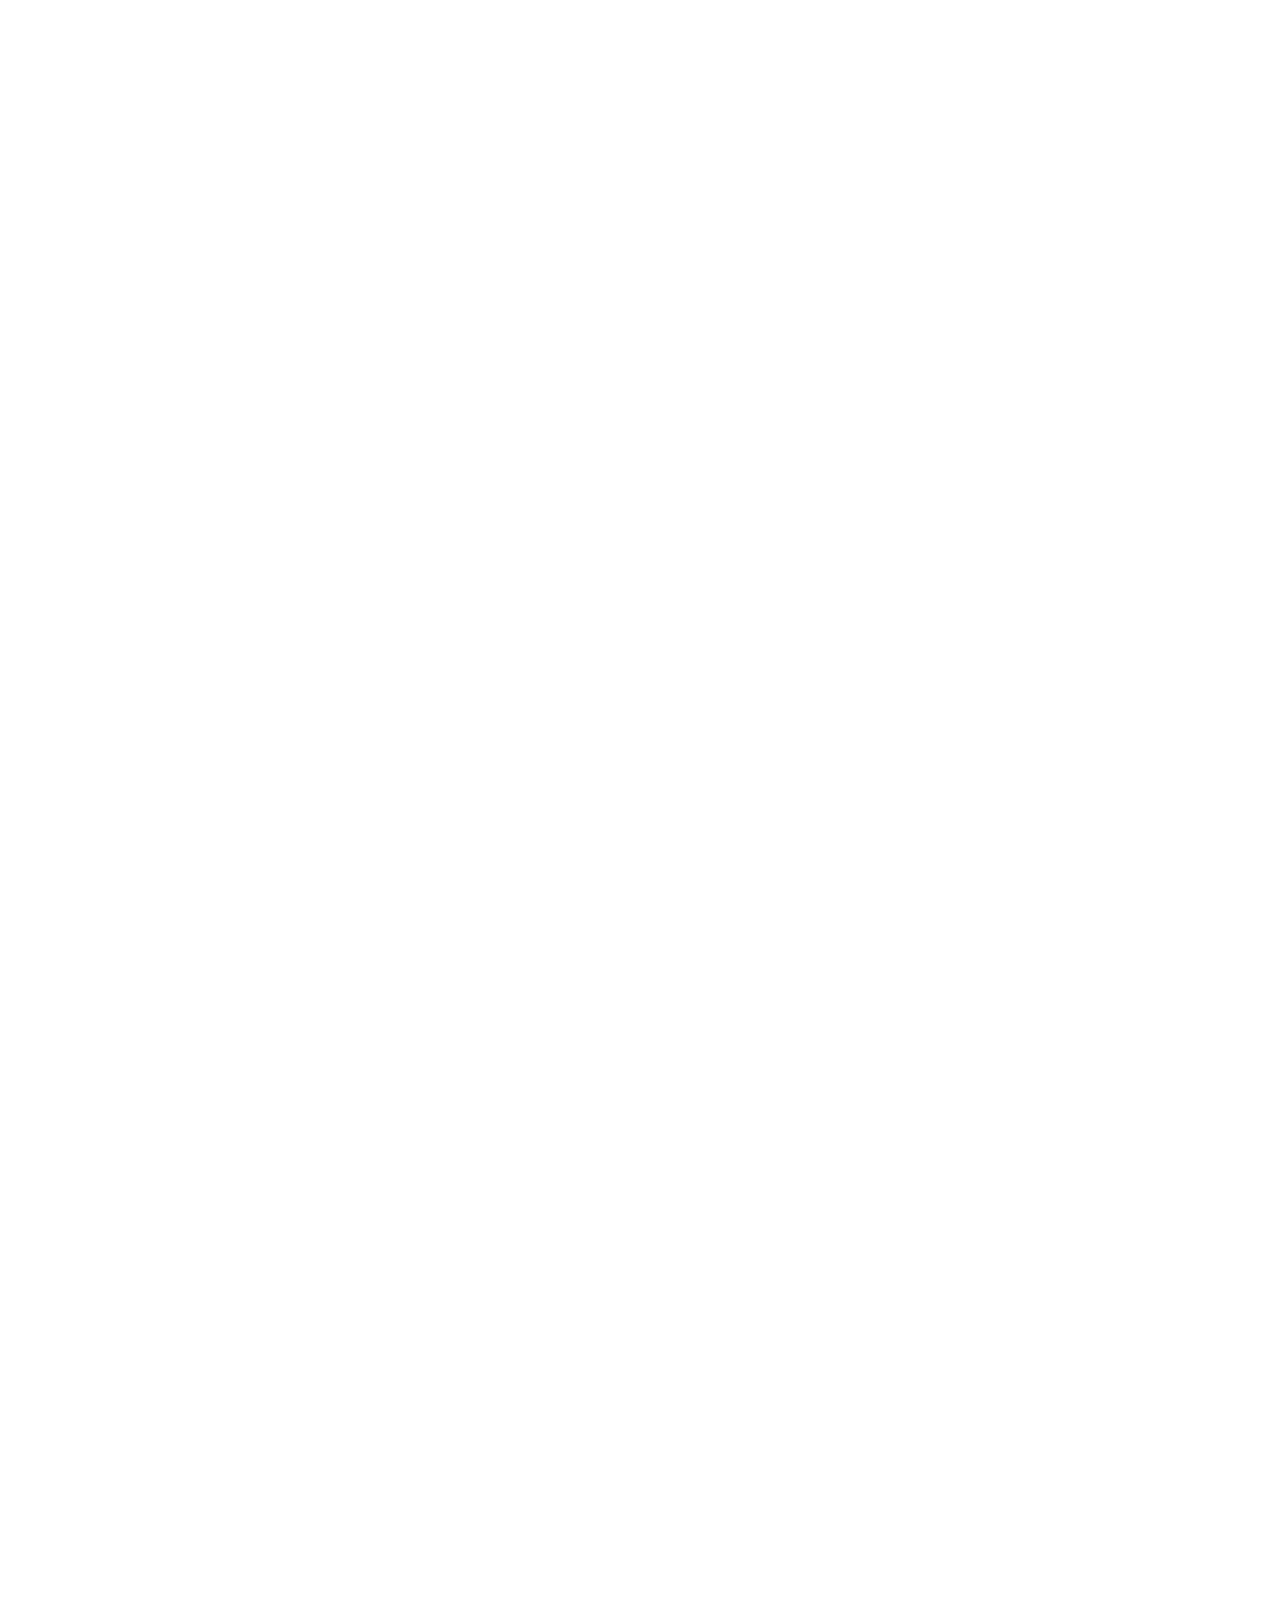
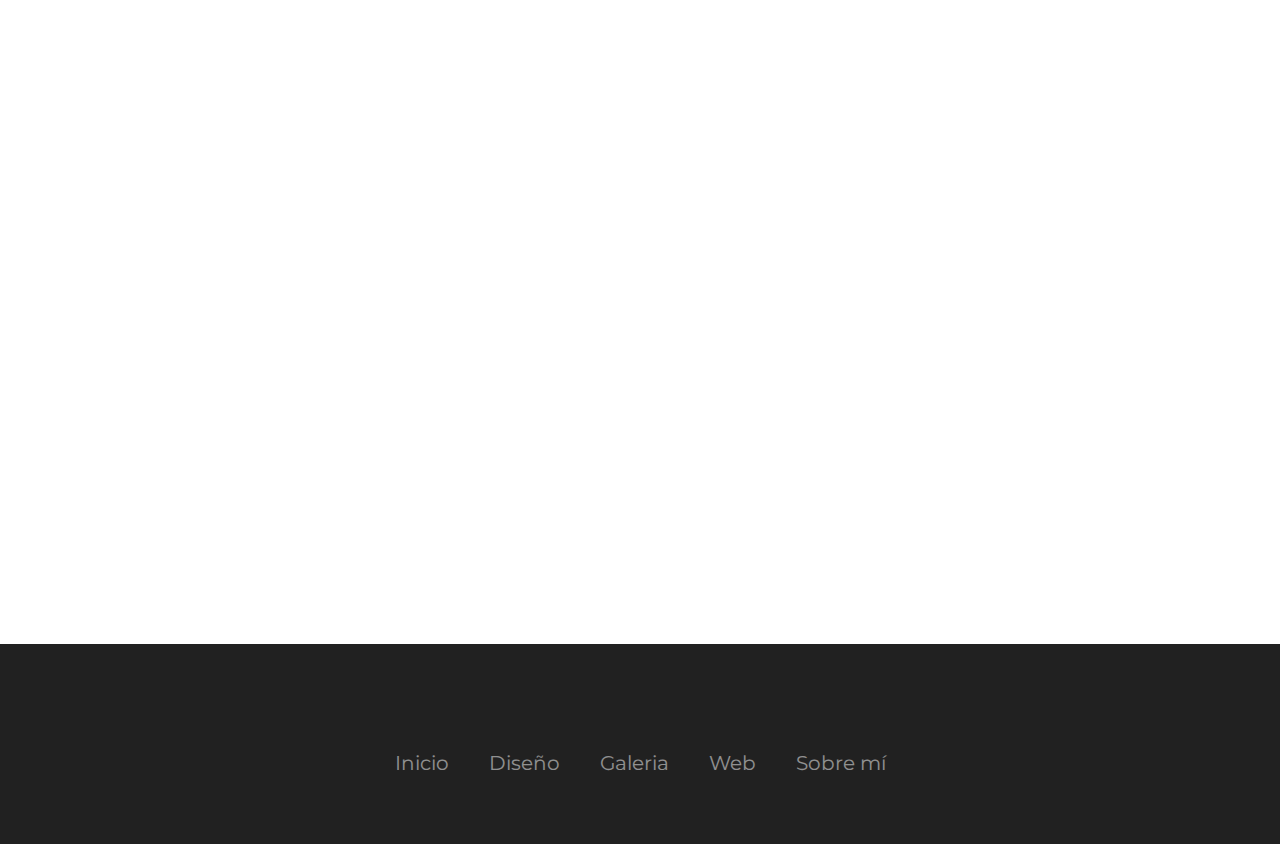
==== commit b24fee5e: "arreglo errores" ====
--- a/src/diseno.html
+++ b/src/diseno.html
@@ -1,14 +1,17 @@
 <!doctype html>
-<html>
+<html lang="es">
 <head>
-	<meta charset="UTF-8" />
+	<meta charset="UTF-8"/>
     <meta name="viewport" content="width=device-width, initial-scale=1.0">
+    <meta name="description" content="Portafolio de diseño gráfico y web de Darlyn Orjuela. Especializado en diseño de marcas, diseño web y experiencias visuales. Descubre mis proyectos creativos y mi experiencia profesional.">
+    <meta name="keywords" content="diseño gráfico, diseño web, portafolio, social media, diseño de interfaces, branding, UX/UI, diseño responsive">
+    <meta name="author" content="Darlyn Rocio Orjuela G.">
     <title>Darlyn Orjuela</title>
-    <link rel="icon" type="image/png" href="assets/favicon.ico" />
+    <link rel="icon" type="image/png" href="assets/favicon.ico">
 	<link rel="preconnect" href="https://fonts.googleapis.com">
 	<link rel="preconnect" href="https://fonts.gstatic.com" crossorigin>
 	<link href="https://fonts.googleapis.com/css2?family=Montserrat:ital,wght@0,100..900;1,100..900&family=Playfair+Display:ital,wght@0,400..900;1,400..900&display=swap" rel="stylesheet">
-    <link rel="stylesheet" href="css/variables.css"/>
+    <link rel="stylesheet" href="css/variables.css">
 	<link rel="stylesheet" href="css/menu.css">
     <link rel="stylesheet" href="css/diseno.css">
     
@@ -27,7 +30,7 @@
 <body>
     <header> 
 		<nav class="menu">
-            <a href="index.html"><img class="logo" src="assets/img/logo/logo red.png" alt="logo Darlyn" ></a>
+            <a href="index.html"><img class="logo" src="assets/img/logo/logored.png" alt="logo Darlyn" ></a>
             <span id="open-close">&#9776;</span>
         </nav>
         <aside id="aside">
@@ -61,7 +64,7 @@
                     <p class="texto-diseno">Propuestas para uso de redes sociales para proyectos de constructoras, tales como once, Alameda del rio, San antonio, entre otras, las propuestas de diseño variaron entre pautas, calendarios de condenido mensuales para las principales redes sociales, eventos, banners, ajustes de video, y promocionales.</p>
                 </div>
                 <div class="container-img derecha">
-                    <img src="assets/img/Recurso 10.png" alt="" class="imagenes jpg">
+                    <img src="assets/img/Recurso-10.png" alt="" class="imagenes jpg">
                     <img src="assets/img/Galeria/Recurso-9.png" alt="" width="160" class="imagenes none">
                     <img src="assets/img/Galeria/Recurso-4.png" alt="" width="160" class="imagenes none">
                     <img src="assets/img/Galeria/Recurso-5.png" alt="" width="160" class="imagenes none">
--- a/src/css/menu.css
+++ b/src/css/menu.css
@@ -81,7 +81,7 @@
     margin-top: 20px;
     background: var(--gris-oscuro);
     min-height: 100px;
-    padding: 20px 50px;
+    padding: 50px 0;
     display: flex;
     justify-content: center;
     align-items: center;
